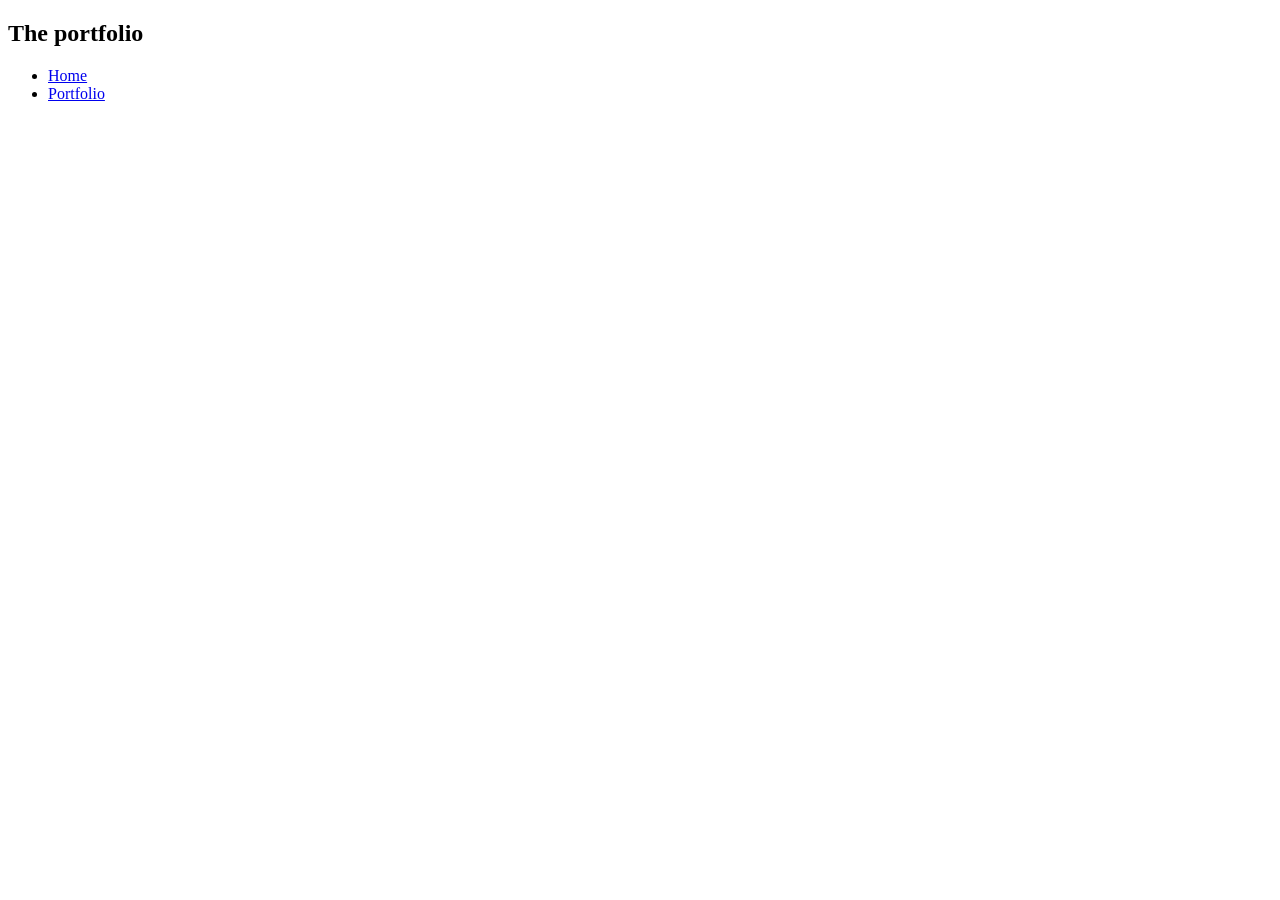
==== portfolio.html @ 92ba5ae6 "finished first website" ====
<!DOCTYPE html>
<html>
  <head>
    <title>Terrosphere</title>
  </head>

  <body>
    <!-- All content goes here -->
    <div id="all-contents">
      <!DOCTYPE html>
<html>
  <head>
    <title>CHANGE ME</title>
  </head>

  <body>
    <!-- All content goes here -->
    <div id="all-contents">
     <nav>
      <h1>The portfolio</h1>
      <ul id="nav-ul">
        <li class="nav-li">
  <a href="index.html">Home</a>
</li>
        <li class="nav-li">
  <a href="portfolio.html">Portfolio</a>
</li>
      </ul>
      </nav>

      <main>

      </main>
    </div>
  </body>
</html>
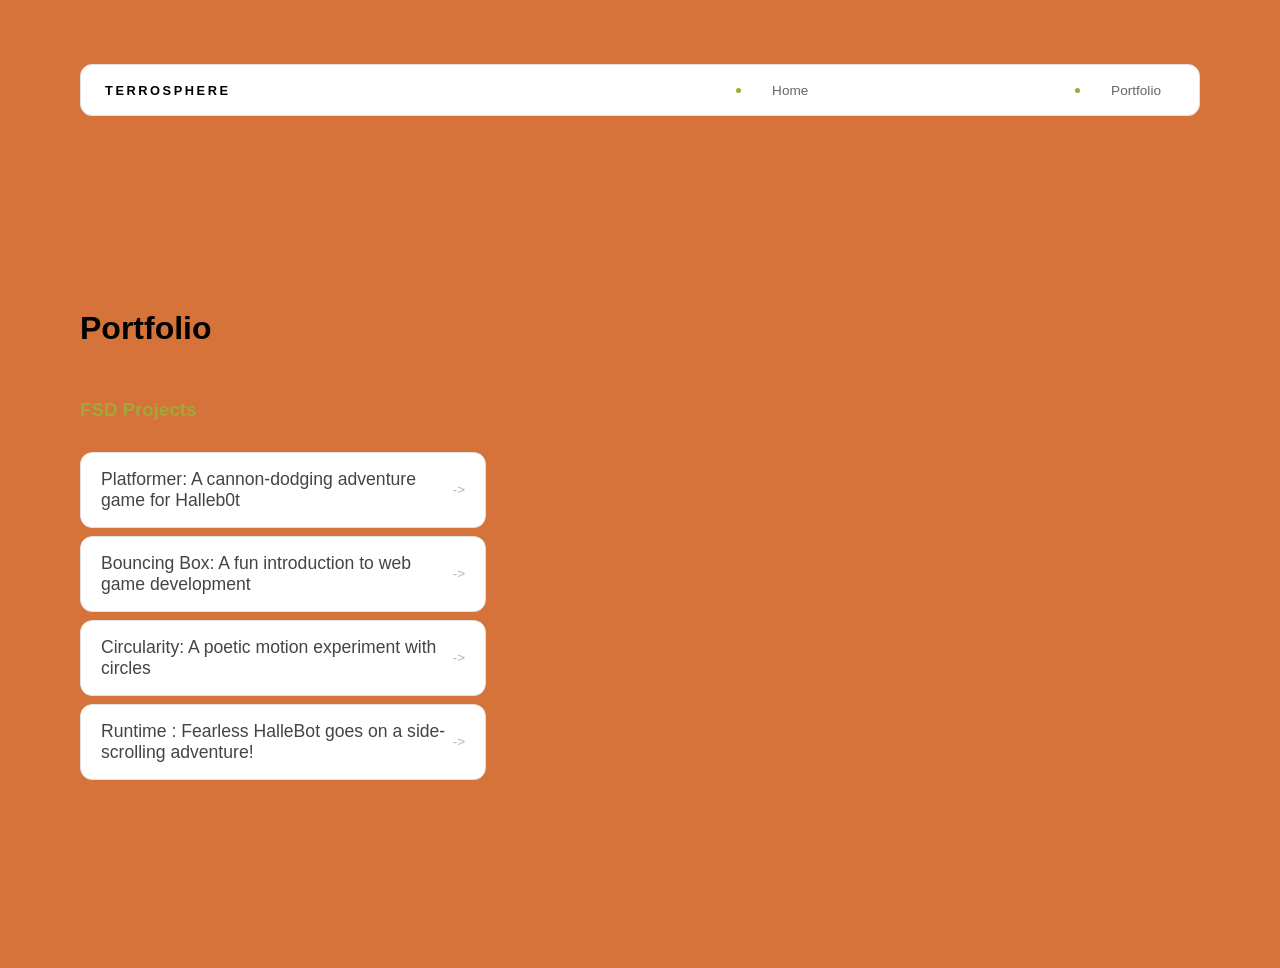
==== commit cd89e013: "add portfolio page to website" ====
--- a/portfolio.html
+++ b/portfolio.html
@@ -2,6 +2,8 @@
 <html>
   <head>
     <title>Terrosphere</title>
+
+    <link rel="stylesheet" href="style.css" />
   </head>
 
   <body>
@@ -17,20 +19,45 @@
     <!-- All content goes here -->
     <div id="all-contents">
      <nav>
-      <h1>The portfolio</h1>
+      <h1>Terrosphere</h1>
       <ul id="nav-ul">
+      </ul>
         <li class="nav-li">
-  <a href="index.html">Home</a>
+          <a  
+      href="index.html">Home</a>
+      </li>
+        <li class="nav-li">
+          <a href="portfolio.html">Portfolio</a>
+        </li>
+      </ul>
+    </nav>
+
+    <main>
+  <div class="content">
+    <h1>Portfolio</h1>
+    <h3>FSD Projects</h3>
+    <ul id="portfolio">
+      <li>
+  <a href="fsd-projects/platformer/">Platformer: A cannon-dodging adventure game for Halleb0t</a>
 </li>
-        <li class="nav-li">
-  <a href="portfolio.html">Portfolio</a>
+<li>
+  <a href="fsd-projects/bouncing-box/">Bouncing Box: A fun introduction to web game development</a>
 </li>
-      </ul>
-      </nav>
+<li>
+  <a href="fsd-projects/circularity/">Circularity: A poetic motion experiment with circles</a>
+</li>
+<li>
+ <a href="fsd-projects/runtime/">Runtime : Fearless HalleBot goes on a side-scrolling adventure!</a>
+</li>
 
-      <main>
 
-      </main>
+    </ul>
+
+    <!-- ASD Projects will go here -->
+
+  </div>
+</main>
+
     </div>
   </body>
 </html>
--- a/style.css
+++ b/style.css
@@ -0,0 +1,215 @@
+* {
+  box-sizing: border-box;
+}
+
+body {
+  margin: 0;
+  background: #d6733a;
+  color: #a1a839;
+  font-family: "Helvetica Neue", Arial, sans-serif;
+}
+
+#all-contents {
+  max-width: 1500px;
+  min-height: 100vh;
+  margin: 0 auto;
+  padding: 32px 40px;
+}
+main {
+  display: grid;
+  grid-template-columns: minmax(220px, 1fr) minmax(420px, 1.6fr);
+  align-items: center;
+  min-height: calc(100vh - 160px);
+  gap: clamp(32px, 5vw, 80px);
+}
+
+.sidebar {
+  width: 100%;
+}
+
+.content {
+  display: flex;
+  flex-direction: column;
+  align-items: flex-start;
+  gap: 12px;
+}
+h2 {
+  margin: 0;
+  font-size: clamp(4rem, 10vw, 7rem);
+  line-height: 0.9;
+  font-weight: 900;
+  letter-spacing: -0.04em;
+  text-transform: lowercase;
+  color: #000;
+}
+
+.content > p {
+  margin: 0;
+  color: #999;
+  font-size: 0.9rem;
+  text-transform: uppercase;
+  letter-spacing: 0.15em;
+  line-height: 1.4;
+}
+#interests {
+  margin-top: 32px;
+  width: 100%;
+}
+
+#interests h3 {
+  margin: 0 0 12px;
+  font-size: 0.75rem;
+  font-weight: 700;
+  text-transform: uppercase;
+  letter-spacing: 0.2em;
+  color: #aaa;
+}
+
+#interests ul {
+  list-style: none;
+  margin: 0;
+  padding: 0;
+  display: flex;
+  flex-wrap: wrap;
+  gap: 8px;
+}
+
+#interests li {
+  color: #555;
+  font-size: 1rem;
+  font-weight: 600;
+  padding: 10px 20px;
+  background: #fff;
+  border: 1px solid #ddd;
+  border-radius: 100px;
+  transition:
+    background 0.25s ease,
+    color 0.25s ease,
+    transform 0.25s ease;
+  cursor: default;
+}
+
+#interests li:hover {
+  background: #000;
+  color: #fff;
+  border-color: #000;
+  transform: translateY(-2px);
+}
+.sidebar-img {
+  width: 100%;
+  max-width: 760px;
+  aspect-ratio: 3 / 4;
+  object-fit: cover;
+  display: block;
+  border-radius: 16px;
+  filter: grayscale(100%);
+  box-shadow: 0 8px 30px rgba(0, 0, 0, 0.12);
+  transition:
+    filter 0.4s ease,
+    transform 0.4s ease,
+    box-shadow 0.4s ease;
+}
+
+.sidebar-img:hover {
+  filter: grayscale(0%);
+  transform: translateY(-4px);
+  box-shadow: 0 16px 40px rgba(0, 0, 0, 0.18);
+}
+nav {
+  display: flex;
+  justify-content: space-between;
+  align-items: center;
+  margin-bottom: 48px;
+  padding: 16px 24px;
+  background: #fff;
+  border: 1px solid #e0e0e0;
+  border-radius: 12px;
+}
+
+nav h1 {
+  margin: 0;
+  font-size: 0.8rem;
+  font-weight: 700;
+  text-transform: uppercase;
+  letter-spacing: 0.2em;
+  color: #000;
+}
+
+#nav-ul {
+  list-style: none;
+  display: flex;
+  gap: 8px;
+  margin: 0;
+  padding: 0;
+}
+
+.nav-li a {
+  color: #666;
+  text-decoration: none;
+  font-size: 0.85rem;
+  font-weight: 500;
+  padding: 6px 14px;
+  border-radius: 8px;
+  transition:
+    background 0.25s ease,
+    color 0.25s ease;
+}
+
+.nav-li a:hover {
+  background: #000;
+  color: #fff;
+}
+
+/* Portfolio styles */
+.content h1 {
+  color: black;
+}
+
+#portfolio {
+  list-style: none;
+  margin: 0;
+  padding: 0;
+  width: 100%;
+  display: flex;
+  flex-direction: column;
+  gap: 8px;
+}
+
+#portfolio li {
+  border-radius: 12px;
+  overflow: hidden;
+}
+
+#portfolio a {
+  display: flex;
+  justify-content: space-between;
+  align-items: center;
+  text-decoration: none;
+  color: #444;
+  padding: 16px 20px;
+  font-size: 1.1rem;
+  font-weight: 500;
+  background: #fff;
+  border: 1px solid #e0e0e0;
+  border-radius: 12px;
+  transition: background 0.25s ease, color 0.25s ease, transform 0.25s ease;
+}
+
+#portfolio a:hover {
+  background: #000;
+  color: #fff;
+  transform: translateX(4px);
+}
+
+#portfolio a::after {
+  content: "->";
+  font-size: 0.85rem;
+  opacity: 0.4;
+  transition: opacity 0.25s ease;
+  white-space: nowrap;
+}
+
+#portfolio a:hover::after {
+  opacity: 1;
+}
+  
